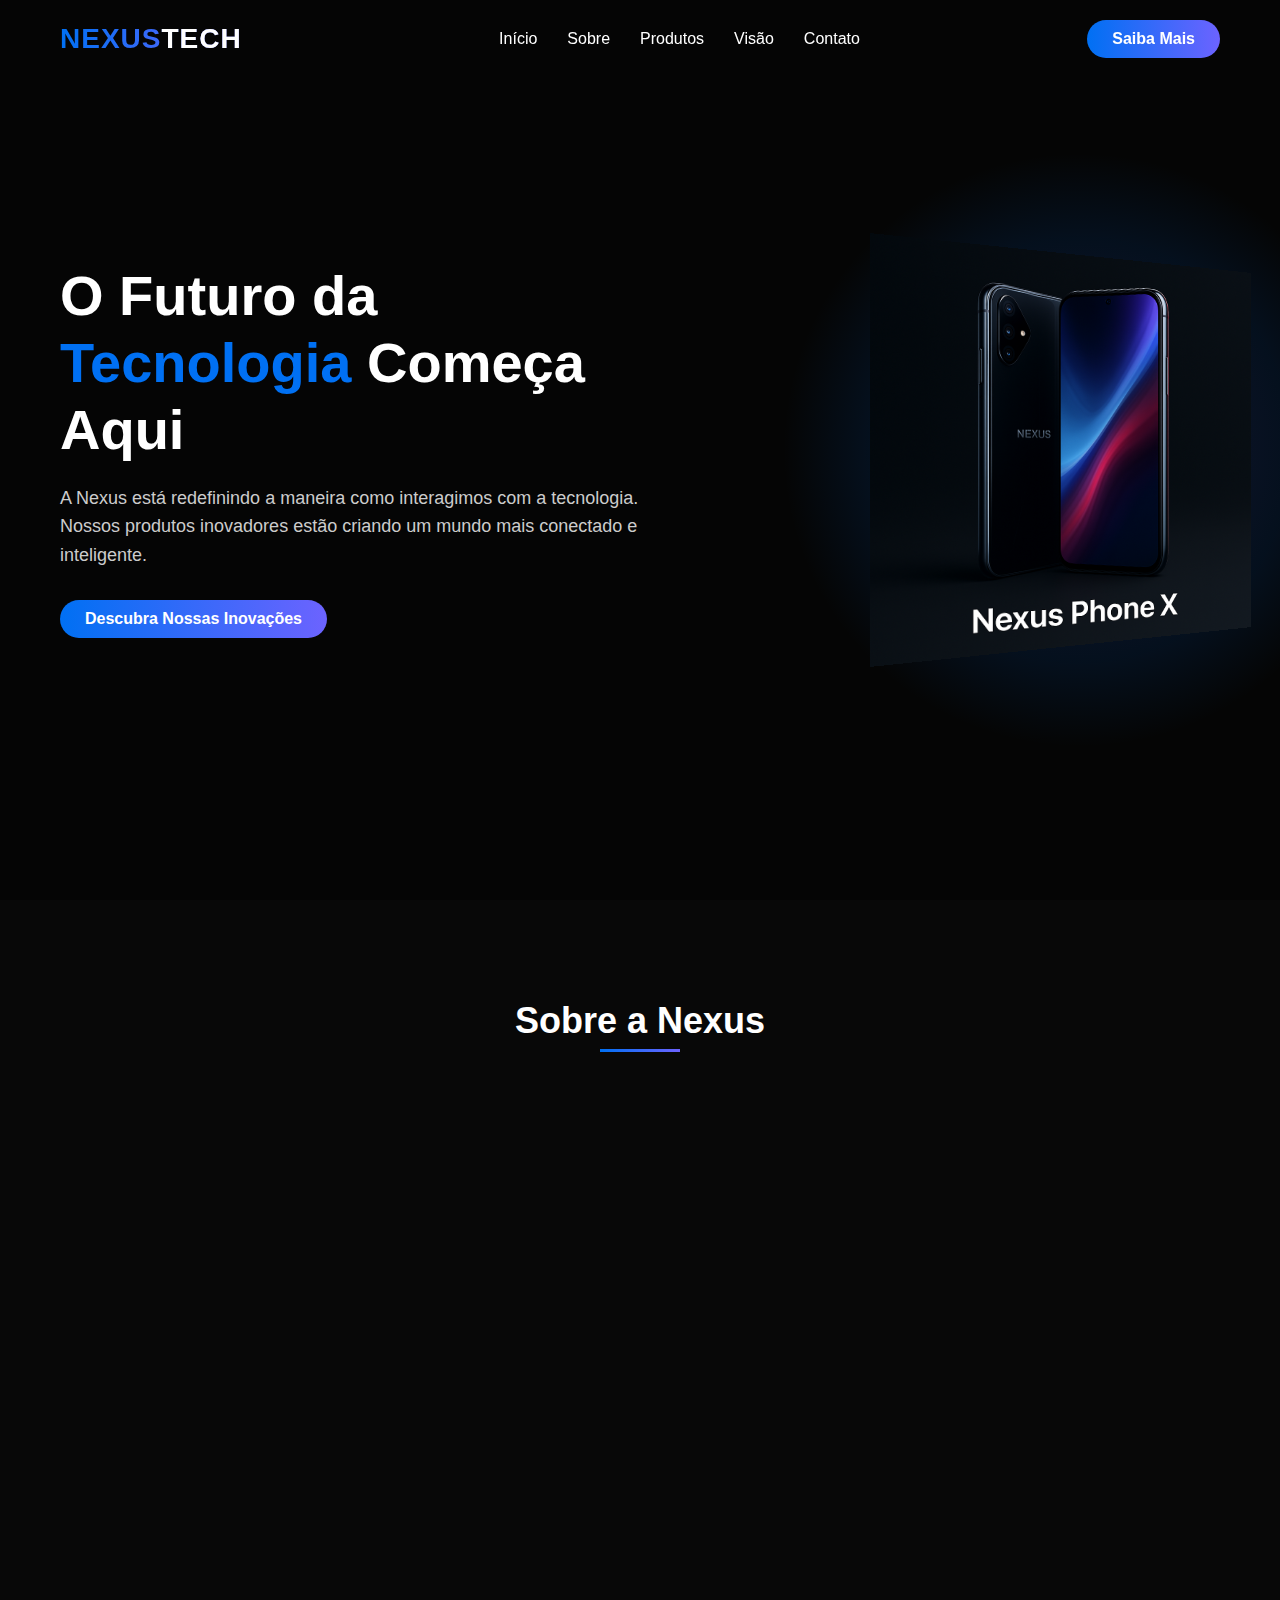
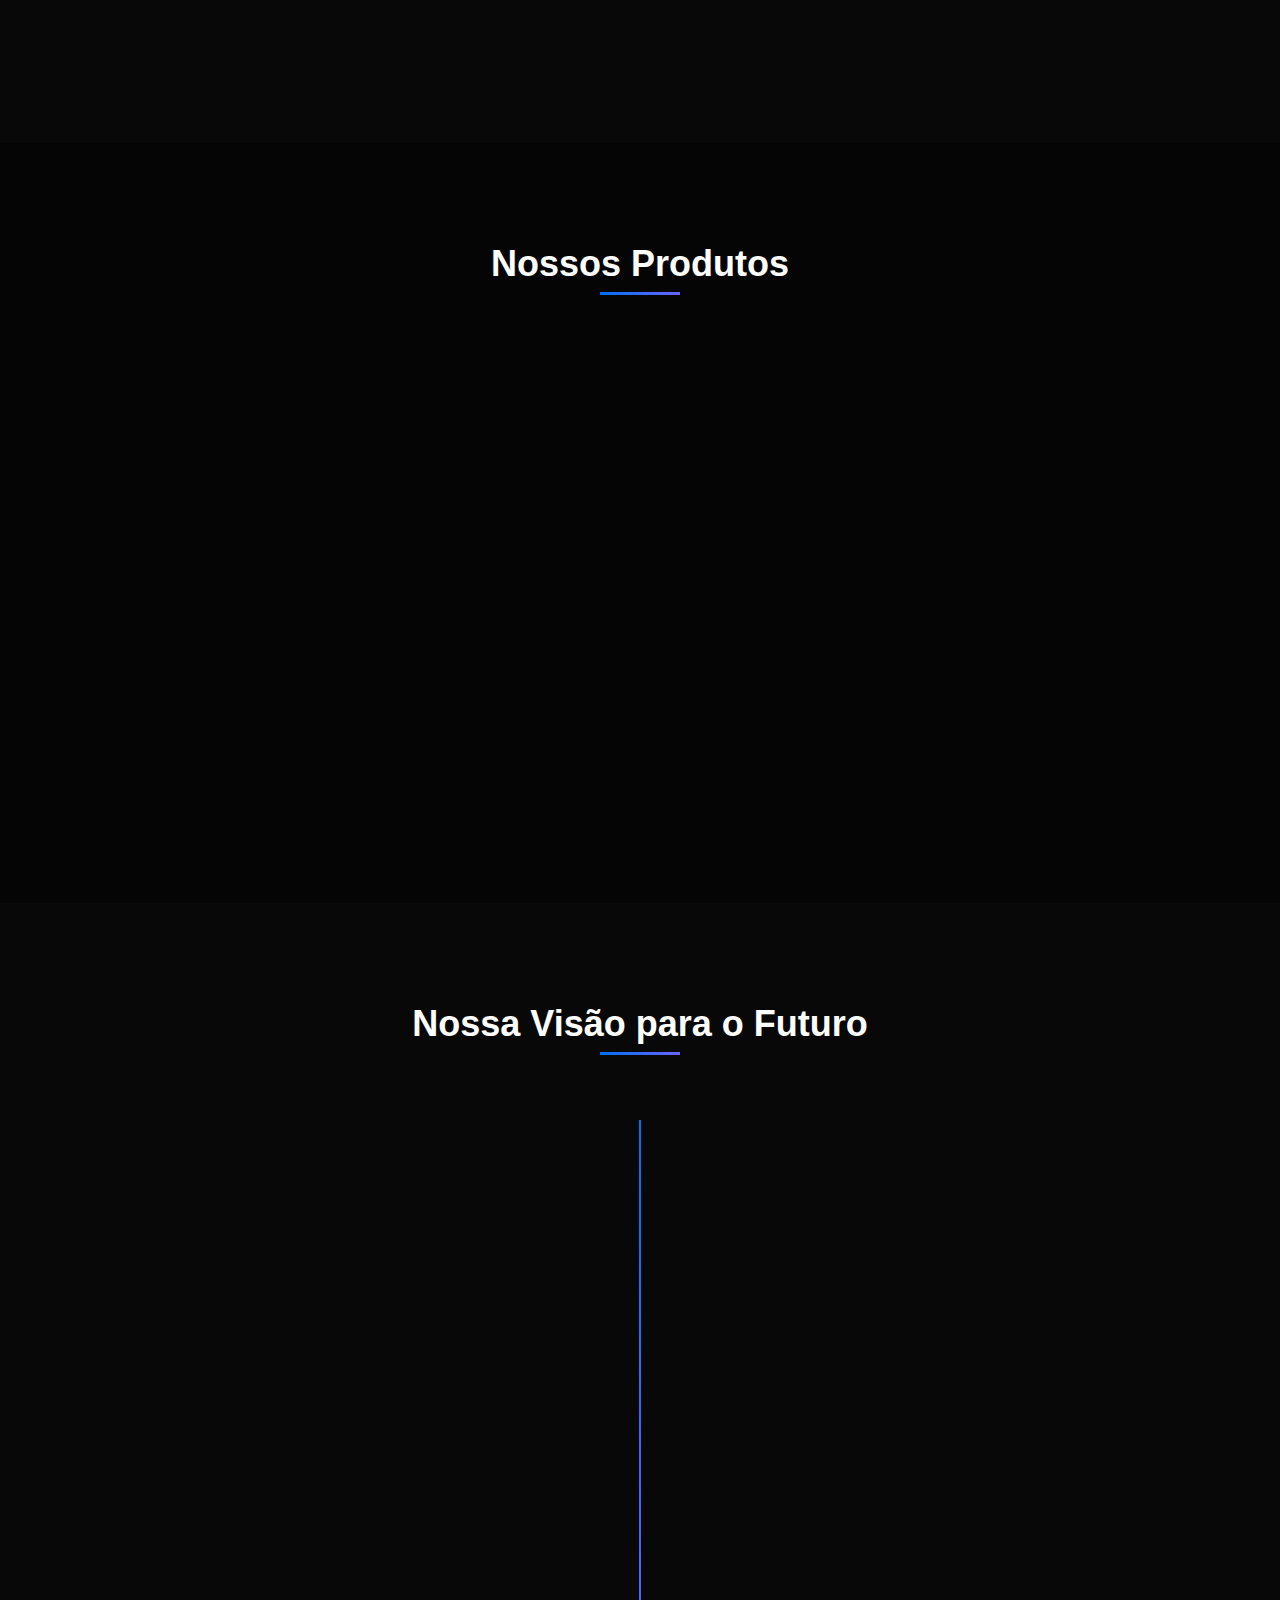
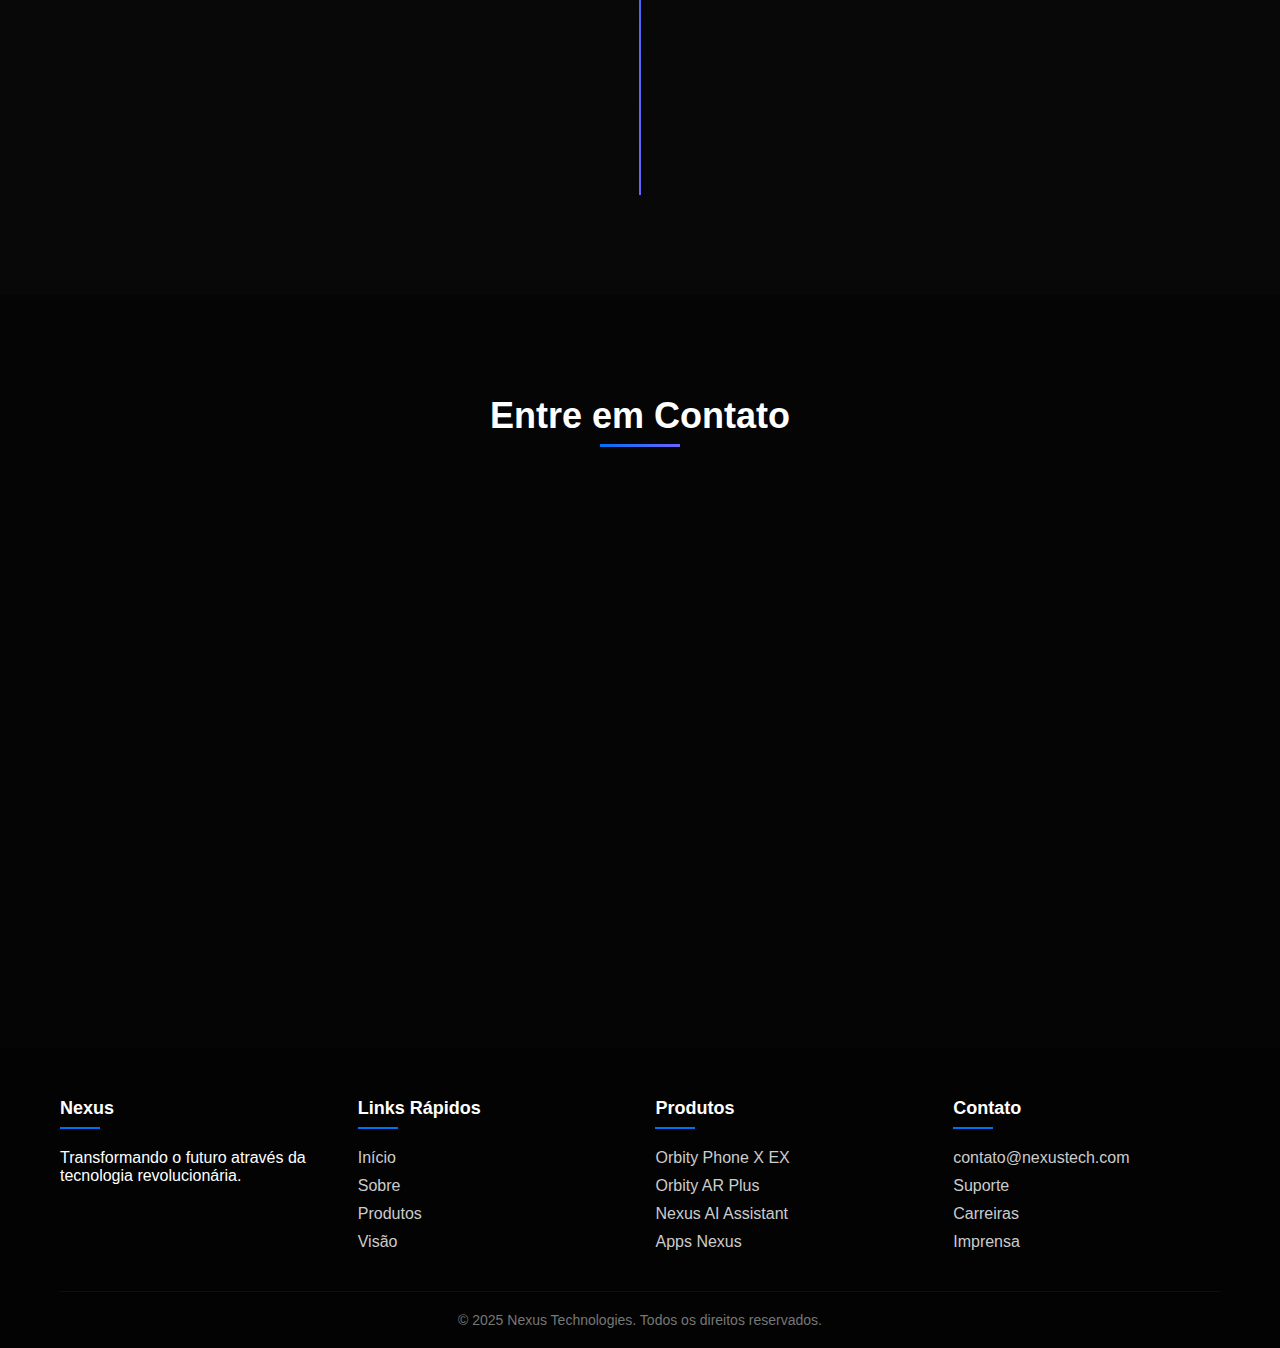
==== index.html @ 7a719a4b "organiza arquivos na pasta nexus-site e renomeia main.html para index.html" ====
<!DOCTYPE html>
<html lang="pt-br">
<head>
    <meta charset="UTF-8">
    <meta name="viewport" content="width=device-width, initial-scale=1.0">
    <title>Nexus Technologies</title>
    <style>
        :root {
            --primary: #0070f3;
            --secondary: #6c63ff;
            --dark: #050505;
            --light: #ffffff;
            --gray: #f7f7f7;
        }
        
        * {
            margin: 0;
            padding: 0;
            box-sizing: border-box;
            font-family: 'Segoe UI', Tahoma, Geneva, Verdana, sans-serif;
        }
        
        body {
            background-color: var(--dark);
            color: var(--light);
            overflow-x: hidden;
        }
        
        .container {
            max-width: 1200px;
            margin: 0 auto;
            padding: 0 20px;
        }
        
        /* Header */
        header {
            padding: 20px 0;
            position: fixed;
            width: 100%;
            z-index: 100;
            background: rgba(5, 5, 5, 0.8);
            backdrop-filter: blur(10px);
        }
        
        nav {
            display: flex;
            justify-content: space-between;
            align-items: center;
        }
        
        .logo {
            font-size: 28px;
            font-weight: 700;
            background: linear-gradient(90deg, var(--primary), var(--secondary));
            -webkit-background-clip: text;
            -webkit-text-fill-color: transparent;
            letter-spacing: 1px;
        }
        
        .logo span {
            color: var(--light);
            -webkit-text-fill-color: var(--light);
        }
        
        .nav-links {
            display: flex;
            list-style: none;
        }
        
        .nav-links li {
            margin-left: 30px;
        }
        
        .nav-links a {
            color: var(--light);
            text-decoration: none;
            font-weight: 500;
            transition: color 0.3s;
            font-size: 16px;
        }
        
        .nav-links a:hover {
            color: var(--primary);
        }
        
        .btn {
            background: linear-gradient(90deg, var(--primary), var(--secondary));
            color: var(--light);
            padding: 10px 25px;
            border-radius: 50px;
            border: none;
            font-weight: 600;
            cursor: pointer;
            transition: transform 0.3s, box-shadow 0.3s;
            text-decoration: none;
            display: inline-block;
        }
        
        .btn:hover {
            transform: translateY(-3px);
            box-shadow: 0 10px 20px rgba(0, 112, 243, 0.3);
        }
        
        /* Hero Section */
        .hero {
            height: 100vh;
            display: flex;
            align-items: center;
            position: relative;
            overflow: hidden;
        }
        
        .hero-content {
            width: 50%;
            z-index: 1;
        }
        
        .hero h1 {
            font-size: 56px;
            margin-bottom: 20px;
            line-height: 1.2;
        }
        
        .hero p {
            font-size: 18px;
            margin-bottom: 30px;
            line-height: 1.6;
            color: #cccccc;
        }
        
        .hero-image {
            position: absolute;
            right: -100px;
            top: 50%;
            transform: translateY(-50%);
            width: 600px;
            height: 600px;
            background: radial-gradient(circle, rgba(108, 99, 255, 0.2) 0%, rgba(0, 112, 243, 0.1) 50%, rgba(5, 5, 5, 0) 70%);
            border-radius: 50%;
            display: flex;
            justify-content: center;
            align-items: center;
        }
        
        .hero-image img {
            width: 65%;
            height: auto;
            object-fit: contain;
            animation: float 6s ease-in-out infinite;
        }
        
        @keyframes float {
            0% { transform: translateY(0); }
            50% { transform: translateY(-20px); }
            100% { transform: translateY(0); }
        }
        
        .highlight {
            color: var(--primary);
        }
        
        /* About Section */
        .about {
            padding: 100px 0;
            background-color: #080808;
        }
        
        .section-title {
            text-align: center;
            margin-bottom: 60px;
        }
        
        .section-title h2 {
            font-size: 36px;
            position: relative;
            display: inline-block;
            margin-bottom: 15px;
        }
        
        .section-title h2::after {
            content: '';
            position: absolute;
            width: 80px;
            height: 3px;
            background: linear-gradient(90deg, var(--primary), var(--secondary));
            bottom: -10px;
            left: 50%;
            transform: translateX(-50%);
        }
        
        .about-content {
            display: flex;
            justify-content: space-between;
            align-items: center;
        }
        
        .about-text {
            width: 50%;
            padding-right: 40px;
        }
        
        .about-text h3 {
            font-size: 28px;
            margin-bottom: 20px;
        }
        
        .about-text p {
            margin-bottom: 15px;
            line-height: 1.6;
            color: #cccccc;
        }
        
        .about-image {
            width: 45%;
            position: relative;
        }
        
        .about-image img {
            width: 100%;
            border-radius: 20px;
            box-shadow: 0 20px 40px rgba(0, 0, 0, 0.3);
        }
        
        /* Products Section */
        .products {
            padding: 100px 0;
        }
        
        .product-grid {
            display: grid;
            grid-template-columns: repeat(3, 1fr);
            gap: 30px;
            margin-top: 40px;
        }
        
        .product-card {
            background: rgba(15, 15, 15, 0.8);
            border-radius: 20px;
            overflow: hidden;
            transition: transform 0.3s, box-shadow 0.3s;
            position: relative;
        }
        
        .product-card:hover {
            transform: translateY(-10px);
            box-shadow: 0 20px 40px rgba(108, 99, 255, 0.15);
        }
        
        .product-image {
            width: 100%;
            height: 250px;
            display: flex;
            justify-content: center;
            align-items: center;
            padding: 20px;
            background: linear-gradient(45deg, rgba(0, 112, 243, 0.05), rgba(108, 99, 255, 0.05));
            overflow: hidden;
        }
        
        .product-image img {
            max-width: 100%;
            max-height: 100%;
            object-fit: contain;
        }
        
        .product-info {
            padding: 20px;
        }
        
        .product-info h3 {
            font-size: 20px;
            margin-bottom: 10px;
        }
        
        .product-info p {
            color: #cccccc;
            font-size: 14px;
            line-height: 1.6;
            margin-bottom: 15px;
        }
        
        /* Vision Section */
        .vision {
            padding: 100px 0;
            background-color: #080808;
            position: relative;
            overflow: hidden;
        }
        
        .vision-bg {
            position: absolute;
            top: 0;
            left: 0;
            width: 100%;
            height: 100%;
            opacity: 0.03;
            background-image: url('/api/placeholder/1000/1000');
            background-size: cover;
            background-position: center;
        }
        
        .timeline {
            position: relative;
            max-width: 800px;
            margin: 0 auto;
        }
        
        .timeline::after {
            content: '';
            position: absolute;
            width: 2px;
            background: linear-gradient(to bottom, var(--primary), var(--secondary));
            top: 0;
            bottom: 0;
            left: 50%;
            margin-left: -1px;
        }
        
        .timeline-item {
            padding: 10px 40px;
            position: relative;
            width: 50%;
            box-sizing: border-box;
        }
        
        .timeline-item:nth-child(odd) {
            left: 0;
        }
        
        .timeline-item:nth-child(even) {
            left: 50%;
        }
        
        .timeline-item::after {
            content: '';
            position: absolute;
            width: 20px;
            height: 20px;
            background: var(--dark);
            border: 3px solid var(--primary);
            border-radius: 50%;
            top: 15px;
            z-index: 1;
        }
        
        .timeline-item:nth-child(odd)::after {
            right: -13px;
        }
        
        .timeline-item:nth-child(even)::after {
            left: -13px;
        }
        
        .timeline-content {
            padding: 20px;
            background: rgba(15, 15, 15, 0.8);
            border-radius: 10px;
            box-shadow: 0 10px 20px rgba(0, 0, 0, 0.2);
        }
        
        .timeline-content h3 {
            margin-bottom: 10px;
            color: var(--primary);
        }
        
        .timeline-content p {
            color: #cccccc;
            line-height: 1.6;
        }
        
        /* Contact Section */
        .contact {
            padding: 100px 0;
        }
        
        .contact-content {
            display: flex;
            justify-content: space-between;
            margin-top: 40px;
        }
        
        .contact-info {
            width: 40%;
        }
        
        .contact-info h3 {
            font-size: 24px;
            margin-bottom: 20px;
        }
        
        .contact-info p {
            margin-bottom: 30px;
            line-height: 1.6;
            color: #cccccc;
        }
        
        .contact-info .info-item {
            display: flex;
            align-items: center;
            margin-bottom: 15px;
        }
        
        .info-item i {
            width: 40px;
            height: 40px;
            background: rgba(0, 112, 243, 0.1);
            border-radius: 50%;
            display: flex;
            justify-content: center;
            align-items: center;
            margin-right: 15px;
            color: var(--primary);
        }
        
        .contact-form {
            width: 55%;
            background: rgba(15, 15, 15, 0.8);
            padding: 30px;
            border-radius: 20px;
            box-shadow: 0 10px 30px rgba(0, 0, 0, 0.2);
        }
        
        .form-group {
            margin-bottom: 20px;
        }
        
        .form-group label {
            display: block;
            margin-bottom: 5px;
            font-weight: 500;
        }
        
        .form-group input,
        .form-group textarea {
            width: 100%;
            padding: 12px;
            background: rgba(255, 255, 255, 0.05);
            border: 1px solid rgba(255, 255, 255, 0.1);
            border-radius: 8px;
            color: var(--light);
            font-size: 16px;
        }
        
        .form-group textarea {
            height: 120px;
            resize: none;
        }
        
        /* Footer */
        footer {
            padding: 50px 0 20px;
            background-color: #030303;
            position: relative;
        }
        
        .footer-content {
            display: flex;
            flex-wrap: wrap;
            justify-content: space-between;
            margin-bottom: 30px;
        }
        
        .footer-column {
            width: 23%;
        }
        
        .footer-column h3 {
            font-size: 18px;
            margin-bottom: 20px;
            position: relative;
            padding-bottom: 10px;
        }
        
        .footer-column h3::after {
            content: '';
            position: absolute;
            left: 0;
            bottom: 0;
            width: 40px;
            height: 2px;
            background: var(--primary);
        }
        
        .footer-column ul {
            list-style: none;
        }
        
        .footer-column ul li {
            margin-bottom: 10px;
        }
        
        .footer-column ul li a {
            color: #cccccc;
            text-decoration: none;
            transition: color 0.3s;
        }
        
        .footer-column ul li a:hover {
            color: var(--primary);
        }
        
        .footer-bottom {
            text-align: center;
            padding-top: 20px;
            border-top: 1px solid rgba(255, 255, 255, 0.05);
        }
        
        .footer-bottom p {
            color: #777777;
            font-size: 14px;
        }
        
        /* Animations */
        @keyframes fadeIn {
            from { opacity: 0; transform: translateY(20px); }
            to { opacity: 1; transform: translateY(0); }
        }
        
        .fade-in {
            animation: fadeIn 1s forwards;
        }
        
        /* Responsive */
        @media screen and (max-width: 991px) {
            .hero-content {
                width: 60%;
            }
            
            .hero h1 {
                font-size: 46px;
            }
            
            .product-grid {
                grid-template-columns: repeat(2, 1fr);
            }
            
            .footer-column {
                width: 48%;
                margin-bottom: 30px;
            }
        }
        
        @media screen and (max-width: 768px) {
            .hero-content {
                width: 100%;
                text-align: center;
            }
            
            .hero-image {
                display: none;
            }
            
            .about-content {
                flex-direction: column;
            }
            
            .about-text, .about-image {
                width: 100%;
                padding-right: 0;
                margin-bottom: 30px;
            }
            
            .contact-content {
                flex-direction: column;
            }
            
            .contact-info, .contact-form {
                width: 100%;
                margin-bottom: 30px;
            }
            
            .timeline::after {
                left: 31px;
            }
            
            .timeline-item {
                width: 100%;
                padding-left: 70px;
                padding-right: 25px;
            }
            
            .timeline-item:nth-child(even) {
                left: 0;
            }
            
            .timeline-item::after {
                left: 18px;
            }
        }
        
        @media screen and (max-width: 576px) {
            .product-grid {
                grid-template-columns: 1fr;
            }
            
            .footer-column {
                width: 100%;
            }
            
            .nav-links {
                display: none;
            }
        }
        
        /* Special Effects */
        .glow {
            box-shadow: 0 0 15px var(--primary);
        }
        
        .floating {
            animation: float 4s ease-in-out infinite;
        }
        
        /* Product image style adjustments */
        #phonex-img {
            transform: perspective(500px) rotateY(15deg);
            transition: transform 0.5s ease;
        }
        
        #phonex-img:hover {
            transform: perspective(500px) rotateY(0deg);
        }
        
        #arglass-img {
            transition: transform 0.5s ease;
        }
        
        #arglass-img:hover {
            transform: scale(1.05);
        }
    </style>
</head>
<body>
    <!-- Header -->
    <header>
        <div class="container">
            <nav>
                <div class="logo">NEXUS<span>TECH</span></div>
                <ul class="nav-links">
                    <li><a href="main.html">Início</a></li>
                    <li><a href="#about">Sobre</a></li>
                    <li><a href="#products">Produtos</a></li>
                    <li><a href="#vision">Visão</a></li>
                    <li><a href="#contact">Contato</a></li>
                </ul>
                <a href="#contact" class="btn">Saiba Mais</a>
            </nav>
        </div>
    </header>

    <!-- Hero Section -->
    <section id="home" class="hero">
        <div class="container">
            <div class="hero-content fade-in">
                <h1>O Futuro da <span class="highlight">Tecnologia</span> Começa Aqui</h1>
                <p>A Nexus está redefinindo a maneira como interagimos com a tecnologia. Nossos produtos inovadores estão criando um mundo mais conectado e inteligente.</p>
                <a href="produtos.html" class="btn">Descubra Nossas Inovações</a>
            </div>
            <div class="hero-image">
                <img id="phonex-img" src="images/celular-nexus.png" alt="Smartphone Nexus Futurista">
            </div>
        </div>
    </section>

    <!-- About Section -->
    <section id="about" class="about">
        <div class="container">
            <div class="section-title">
                <h2>Sobre a Nexus</h2>
            </div>
            <div class="about-content">
                <div class="about-text fade-in">
                    <h3>Transformando o Mundo com Tecnologia Revolucionária</h3>
                    <p>Fundada com a visão de criar tecnologias que transcendem o convencional, a Nexus está na vanguarda da inovação tecnológica. Nossa missão é desenvolver produtos que não apenas atendam às necessidades atuais, mas também antecipem as demandas do futuro.</p>
                    <p>Com uma equipe de mentes brilhantes e apaixonadas por inovação, estamos comprometidos em criar soluções que melhorem a vida das pessoas e transformem a maneira como interagimos com o mundo digital.</p>
                    <p>Até 2032, a Nexus será reconhecida globalmente como uma Big Tech líder, estabelecendo novos padrões para a indústria e moldando o futuro da tecnologia.</p>
                </div>
                <div class="about-image fade-in">
                    <img src="images/modelo-sede-nexus.png" alt="Equipe Nexus trabalhando">
                </div>
            </div>
        </div>
    </section>

    <!-- Products Section -->
    <section id="products" class="products">
        <div class="container">
            <div class="section-title">
                <h2>Nossos Produtos</h2>
            </div>
            <div class="product-grid">
                <div class="product-card fade-in">
                    <div class="product-image">
                        <img id="phonex-img" src="images/celular-nexus.png" alt="Orbity Phone X EX">
                    </div>
                    <div class="product-info">
                        <h3>Orbity Phone X EX</h3>
                        <p>Um smartphone revolucionário com tecnologia de ponta, inteligência artificial avançada e design futurista que redefine a experiência mobile.</p>
                        <a href="produto-nexus-phone-x.html" class="btn">Saiba Mais</a>
                    </div>
                </div>
                <div class="product-card fade-in">
                    <div class="product-image">
                        <img id="arglass-img" src="images/oculos-ar-nexus.png" alt="Orbity AR Plus">
                    </div>
                    <div class="product-info">
                        <h3>Orbity AR Plus</h3>
                        <p>Óculos de realidade aumentada que transformam a maneira como você enxerga e interage com o mundo, mesclando perfeitamente o digital e o físico.</p>
                        <a href="produto-orbity-ar-plus.html" class="btn">Saiba Mais</a>
                    </div>
                </div>
                <div class="product-card fade-in">
                    <div class="product-image">
                        <img src="images/nexus-modelo-ia.png" alt="Nexus AI Assistant">
                    </div>
                    <div class="product-info">
                        <h3>Nexus AI Assistant</h3>
                        <p>Um assistente de inteligência artificial que aprende e se adapta às suas necessidades, tornando sua vida digital mais eficiente e personalizada.</p>
                        <a href="#" class="btn">Saiba Mais</a>
                    </div>
                </div>
            </div>
        </div>
    </section>

    <!-- Vision Section -->
    <section id="vision" class="vision">
        <div class="vision-bg"></div>
        <div class="container">
            <div class="section-title">
                <h2>Nossa Visão para o Futuro</h2>
            </div>
            <div class="timeline">
                <div class="timeline-item fade-in">
                    <div class="timeline-content">
                        <h3>2025</h3>
                        <p>Lançamento dos primeiros produtos Nexus e estabelecimento da nossa presença no mercado.</p>
                    </div>
                </div>
                <div class="timeline-item fade-in">
                    <div class="timeline-content">
                        <h3>2027</h3>
                        <p>Expansão global e introdução de tecnologias revolucionárias em realidade aumentada.</p>
                    </div>
                </div>
                <div class="timeline-item fade-in">
                    <div class="timeline-content">
                        <h3>2030</h3>
                        <p>Desenvolvimento de ecossistemas interconectados que transformam a vida cotidiana.</p>
                    </div>
                </div>
                <div class="timeline-item fade-in">
                    <div class="timeline-content">
                        <h3>2032</h3>
                        <p>Consolidação como uma das principais Big Techs globais, liderando a próxima revolução tecnológica.</p>
                    </div>
                </div>
            </div>
        </div>
    </section>

    <!-- Contact Section -->
    <section id="contact" class="contact">
        <div class="container">
            <div class="section-title">
                <h2>Entre em Contato</h2>
            </div>
            <div class="contact-content">
                <div class="contact-info fade-in">
                    <h3>Vamos Conversar</h3>
                    <p>Estamos ansiosos para ouvir suas ideias, responder suas perguntas e explorar como podemos trabalhar juntos para moldar o futuro da tecnologia.</p>
                    <div class="info-item">
                        <i>📱</i>
                        <span>+55 (XX) XXXXX-XXXX</span>
                    </div>
                    <div class="info-item">
                        <i>✉️</i>
                        <span>contato@nexustech.com</span>
                    </div>
                    <div class="info-item">
                        <i>📍</i>
                        <span>São Paulo, Brasil</span>
                    </div>
                </div>
                <div class="contact-form fade-in">
                    <form>
                        <div class="form-group">
                            <label for="name">Nome</label>
                            <input type="text" id="name" placeholder="Seu nome">
                        </div>
                        <div class="form-group">
                            <label for="email">Email</label>
                            <input type="email" id="email" placeholder="Seu email">
                        </div>
                        <div class="form-group">
                            <label for="message">Mensagem</label>
                            <textarea id="message" placeholder="Sua mensagem"></textarea>
                        </div>
                        <button type="submit" class="btn">Enviar Mensagem</button>
                    </form>
                </div>
            </div>
        </div>
    </section>

    <!-- Footer -->
    <footer>
        <div class="container">
            <div class="footer-content">
                <div class="footer-column">
                    <h3>Nexus</h3>
                    <p>Transformando o futuro através da tecnologia revolucionária.</p>
                </div>
                <div class="footer-column">
                    <h3>Links Rápidos</h3>
                    <ul>
                        <li><a href="main.html">Início</a></li>
                        <li><a href="#about">Sobre</a></li>
                        <li><a href="#products">Produtos</a></li>
                        <li><a href="#vision">Visão</a></li>
                    </ul>
                </div>
                <div class="footer-column">
                    <h3>Produtos</h3>
                    <ul>
                        <li><a href="produto-nexus-phone-x.html">Orbity Phone X EX</a></li>
                        <li><a href="produto-orbity-ar-plus.html">Orbity AR Plus</a></li>
                        <li><a href="#">Nexus AI Assistant</a></li>
                        <li><a href="#">Apps Nexus</a></li>
                    </ul>
                </div>
                <div class="footer-column">
                    <h3>Contato</h3>
                    <ul>
                        <li><a href="#">contato@nexustech.com</a></li>
                        <li><a href="#">Suporte</a></li>
                        <li><a href="#">Carreiras</a></li>
                        <li><a href="#">Imprensa</a></li>
                    </ul>
                </div>
            </div>
            <div class="footer-bottom">
                <p>&copy; 2025 Nexus Technologies. Todos os direitos reservados.</p>
            </div>
        </div>
    </footer>

    <script>
        // Função para substituir os placeholders por suas imagens reais
        document.addEventListener('DOMContentLoaded', function() {
            // Array para armazenar as URLs das imagens
            const imageUrls = [
                '/api/placeholder/500/500', // Hero phone
                '/api/placeholder/200/200', // Phone X na seção de produtos
                '/api/placeholder/200/200', // AR Glass na seção de produtos
                '/api/placeholder/200/200'  // AI Assistant na seção de produtos
            ];
            
            // Função para atualizar imagens se disponíveis
            function updateImages() {
                // Aqui você adicionaria o código para atualizar as imagens com as URLs reais quando hospedar o site
                // Este é apenas um placeholder para a lógica de substituição de imagens
                console.log("Imagens carregadas!");
            }
            
            // Inicializar animações de scroll
            const fades = document.querySelectorAll('.fade-in');
            
            function checkFade() {
                fades.forEach(fade => {
                    const fadeTop = fade.getBoundingClientRect().top;
                    const fadePoint = window.innerHeight / 1.2;
                    
                    if(fadeTop < fadePoint) {
                        fade.style.opacity = 1;
                        fade.style.transform = 'translateY(0)';
                    }
                });
            }
            
            // Set initial state
            fades.forEach(fade => {
                fade.style.opacity = 0;
                fade.style.transform = 'translateY(20px)';
                fade.style.transition = 'opacity 0.6s ease, transform 0.6s ease';
            });
            
            // Check on load
            checkFade();
            updateImages();
            
            // Check on scroll
            window.addEventListener('scroll', checkFade);
        });
    </script>
</body>
</html>
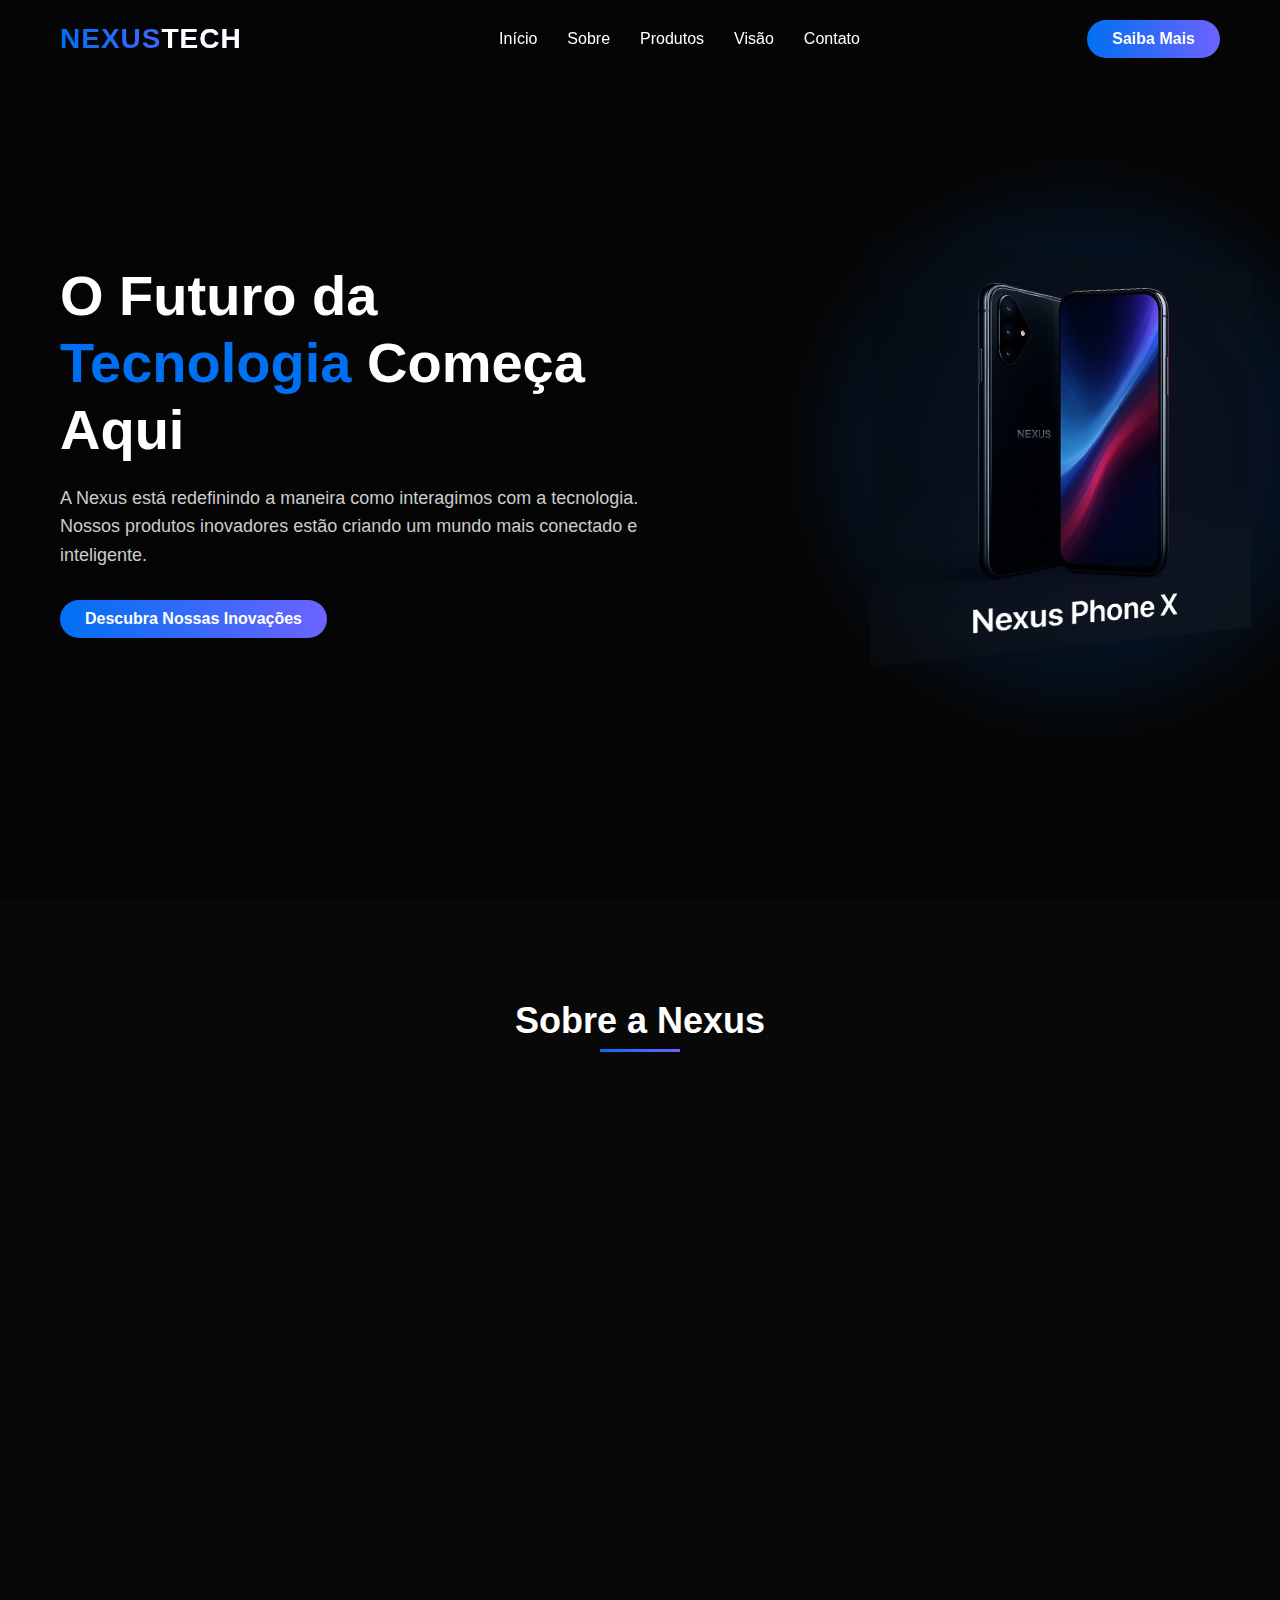
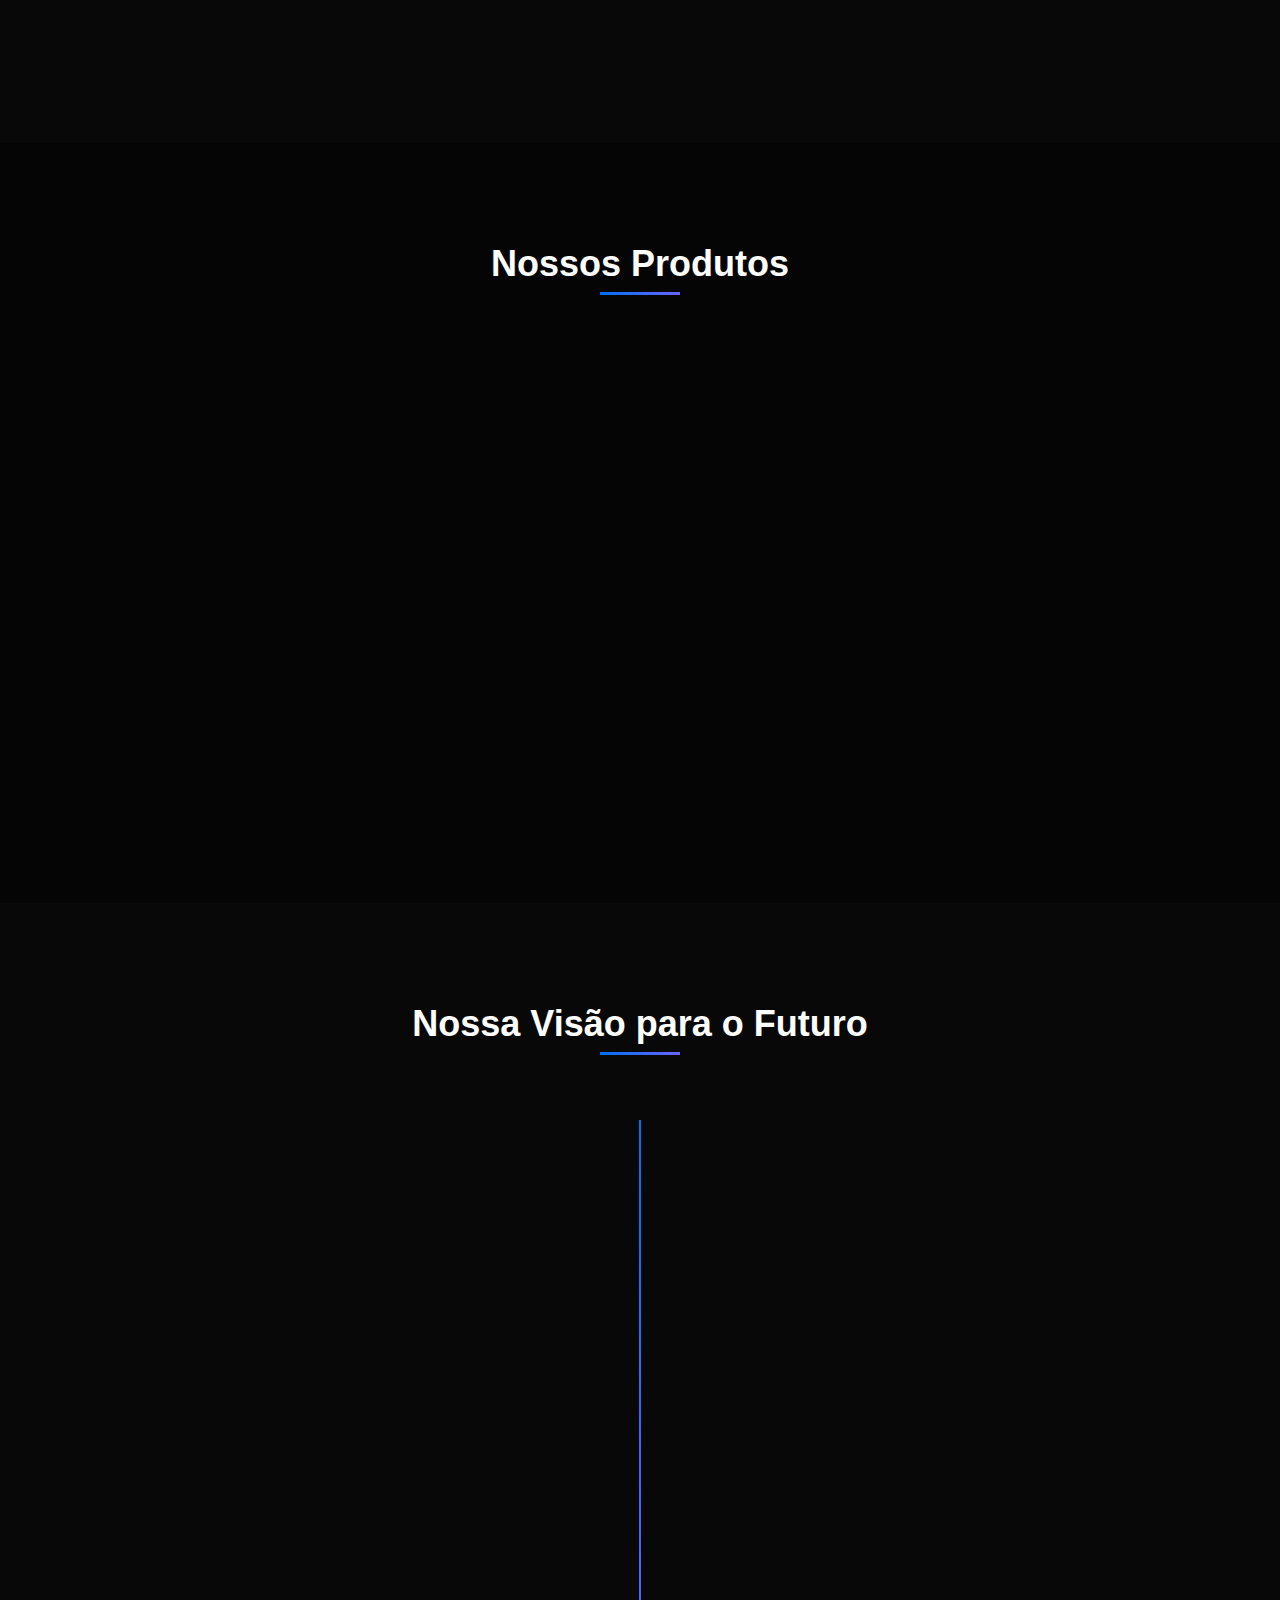
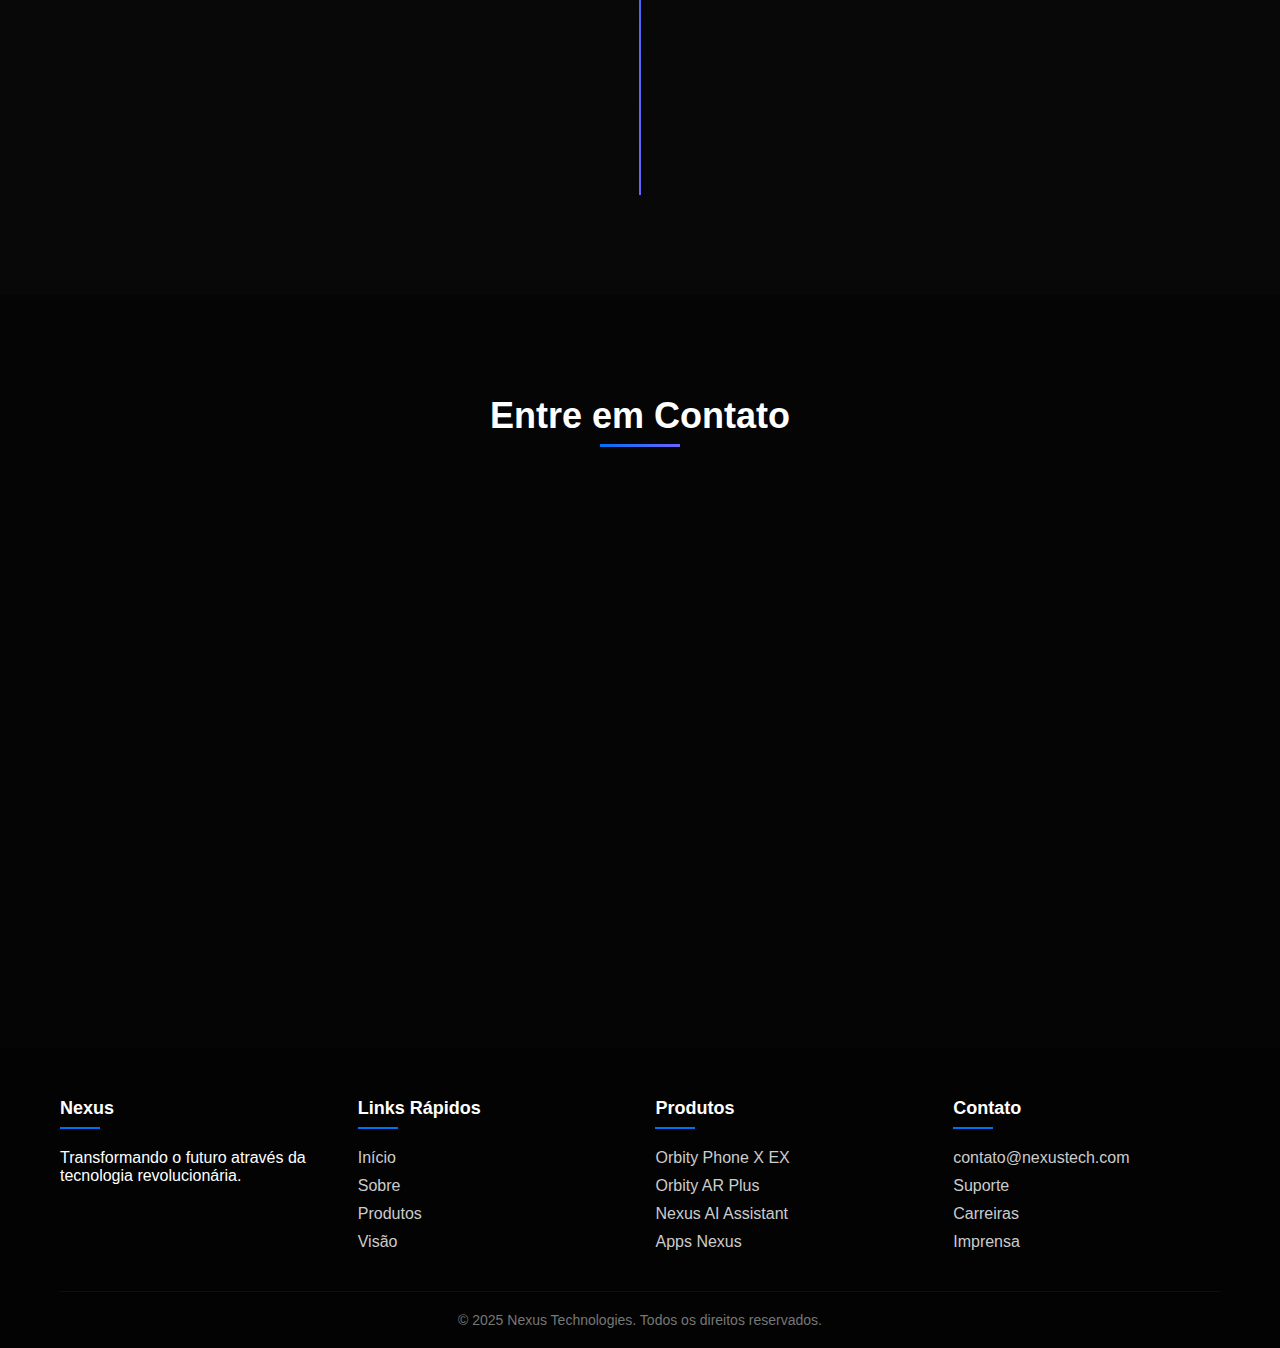
==== commit 73b96dbb: "re-organização da estrutura do site e validação do formulário de contato" ====
--- a/index.html
+++ b/index.html
@@ -3,632 +3,11 @@
 <head>
     <meta charset="UTF-8">
     <meta name="viewport" content="width=device-width, initial-scale=1.0">
+    <meta name="google-site-verification" content="tB9u8wUDnMPh12yhU0pSgnYFCn5nX9K3e6LGqcWkoMA" />
+    <meta name="description" content="Conheça a Nexus, a nova geração de tecnologia. Explore nossos celulares, óculos AR e muito mais.">
+    <meta name="keywords" content="Nexus, nexus, inteligência artificial, Big Tech, tecnologia de ultima geraçao,tecnologia, celular, AR, óculos inteligentes, inovação, Orbity Phone X EX, Orbity AR Plus">
+    <link rel="stylesheet" href="style.css">
     <title>Nexus Technologies</title>
-    <style>
-        :root {
-            --primary: #0070f3;
-            --secondary: #6c63ff;
-            --dark: #050505;
-            --light: #ffffff;
-            --gray: #f7f7f7;
-        }
-        
-        * {
-            margin: 0;
-            padding: 0;
-            box-sizing: border-box;
-            font-family: 'Segoe UI', Tahoma, Geneva, Verdana, sans-serif;
-        }
-        
-        body {
-            background-color: var(--dark);
-            color: var(--light);
-            overflow-x: hidden;
-        }
-        
-        .container {
-            max-width: 1200px;
-            margin: 0 auto;
-            padding: 0 20px;
-        }
-        
-        /* Header */
-        header {
-            padding: 20px 0;
-            position: fixed;
-            width: 100%;
-            z-index: 100;
-            background: rgba(5, 5, 5, 0.8);
-            backdrop-filter: blur(10px);
-        }
-        
-        nav {
-            display: flex;
-            justify-content: space-between;
-            align-items: center;
-        }
-        
-        .logo {
-            font-size: 28px;
-            font-weight: 700;
-            background: linear-gradient(90deg, var(--primary), var(--secondary));
-            -webkit-background-clip: text;
-            -webkit-text-fill-color: transparent;
-            letter-spacing: 1px;
-        }
-        
-        .logo span {
-            color: var(--light);
-            -webkit-text-fill-color: var(--light);
-        }
-        
-        .nav-links {
-            display: flex;
-            list-style: none;
-        }
-        
-        .nav-links li {
-            margin-left: 30px;
-        }
-        
-        .nav-links a {
-            color: var(--light);
-            text-decoration: none;
-            font-weight: 500;
-            transition: color 0.3s;
-            font-size: 16px;
-        }
-        
-        .nav-links a:hover {
-            color: var(--primary);
-        }
-        
-        .btn {
-            background: linear-gradient(90deg, var(--primary), var(--secondary));
-            color: var(--light);
-            padding: 10px 25px;
-            border-radius: 50px;
-            border: none;
-            font-weight: 600;
-            cursor: pointer;
-            transition: transform 0.3s, box-shadow 0.3s;
-            text-decoration: none;
-            display: inline-block;
-        }
-        
-        .btn:hover {
-            transform: translateY(-3px);
-            box-shadow: 0 10px 20px rgba(0, 112, 243, 0.3);
-        }
-        
-        /* Hero Section */
-        .hero {
-            height: 100vh;
-            display: flex;
-            align-items: center;
-            position: relative;
-            overflow: hidden;
-        }
-        
-        .hero-content {
-            width: 50%;
-            z-index: 1;
-        }
-        
-        .hero h1 {
-            font-size: 56px;
-            margin-bottom: 20px;
-            line-height: 1.2;
-        }
-        
-        .hero p {
-            font-size: 18px;
-            margin-bottom: 30px;
-            line-height: 1.6;
-            color: #cccccc;
-        }
-        
-        .hero-image {
-            position: absolute;
-            right: -100px;
-            top: 50%;
-            transform: translateY(-50%);
-            width: 600px;
-            height: 600px;
-            background: radial-gradient(circle, rgba(108, 99, 255, 0.2) 0%, rgba(0, 112, 243, 0.1) 50%, rgba(5, 5, 5, 0) 70%);
-            border-radius: 50%;
-            display: flex;
-            justify-content: center;
-            align-items: center;
-        }
-        
-        .hero-image img {
-            width: 65%;
-            height: auto;
-            object-fit: contain;
-            animation: float 6s ease-in-out infinite;
-        }
-        
-        @keyframes float {
-            0% { transform: translateY(0); }
-            50% { transform: translateY(-20px); }
-            100% { transform: translateY(0); }
-        }
-        
-        .highlight {
-            color: var(--primary);
-        }
-        
-        /* About Section */
-        .about {
-            padding: 100px 0;
-            background-color: #080808;
-        }
-        
-        .section-title {
-            text-align: center;
-            margin-bottom: 60px;
-        }
-        
-        .section-title h2 {
-            font-size: 36px;
-            position: relative;
-            display: inline-block;
-            margin-bottom: 15px;
-        }
-        
-        .section-title h2::after {
-            content: '';
-            position: absolute;
-            width: 80px;
-            height: 3px;
-            background: linear-gradient(90deg, var(--primary), var(--secondary));
-            bottom: -10px;
-            left: 50%;
-            transform: translateX(-50%);
-        }
-        
-        .about-content {
-            display: flex;
-            justify-content: space-between;
-            align-items: center;
-        }
-        
-        .about-text {
-            width: 50%;
-            padding-right: 40px;
-        }
-        
-        .about-text h3 {
-            font-size: 28px;
-            margin-bottom: 20px;
-        }
-        
-        .about-text p {
-            margin-bottom: 15px;
-            line-height: 1.6;
-            color: #cccccc;
-        }
-        
-        .about-image {
-            width: 45%;
-            position: relative;
-        }
-        
-        .about-image img {
-            width: 100%;
-            border-radius: 20px;
-            box-shadow: 0 20px 40px rgba(0, 0, 0, 0.3);
-        }
-        
-        /* Products Section */
-        .products {
-            padding: 100px 0;
-        }
-        
-        .product-grid {
-            display: grid;
-            grid-template-columns: repeat(3, 1fr);
-            gap: 30px;
-            margin-top: 40px;
-        }
-        
-        .product-card {
-            background: rgba(15, 15, 15, 0.8);
-            border-radius: 20px;
-            overflow: hidden;
-            transition: transform 0.3s, box-shadow 0.3s;
-            position: relative;
-        }
-        
-        .product-card:hover {
-            transform: translateY(-10px);
-            box-shadow: 0 20px 40px rgba(108, 99, 255, 0.15);
-        }
-        
-        .product-image {
-            width: 100%;
-            height: 250px;
-            display: flex;
-            justify-content: center;
-            align-items: center;
-            padding: 20px;
-            background: linear-gradient(45deg, rgba(0, 112, 243, 0.05), rgba(108, 99, 255, 0.05));
-            overflow: hidden;
-        }
-        
-        .product-image img {
-            max-width: 100%;
-            max-height: 100%;
-            object-fit: contain;
-        }
-        
-        .product-info {
-            padding: 20px;
-        }
-        
-        .product-info h3 {
-            font-size: 20px;
-            margin-bottom: 10px;
-        }
-        
-        .product-info p {
-            color: #cccccc;
-            font-size: 14px;
-            line-height: 1.6;
-            margin-bottom: 15px;
-        }
-        
-        /* Vision Section */
-        .vision {
-            padding: 100px 0;
-            background-color: #080808;
-            position: relative;
-            overflow: hidden;
-        }
-        
-        .vision-bg {
-            position: absolute;
-            top: 0;
-            left: 0;
-            width: 100%;
-            height: 100%;
-            opacity: 0.03;
-            background-image: url('/api/placeholder/1000/1000');
-            background-size: cover;
-            background-position: center;
-        }
-        
-        .timeline {
-            position: relative;
-            max-width: 800px;
-            margin: 0 auto;
-        }
-        
-        .timeline::after {
-            content: '';
-            position: absolute;
-            width: 2px;
-            background: linear-gradient(to bottom, var(--primary), var(--secondary));
-            top: 0;
-            bottom: 0;
-            left: 50%;
-            margin-left: -1px;
-        }
-        
-        .timeline-item {
-            padding: 10px 40px;
-            position: relative;
-            width: 50%;
-            box-sizing: border-box;
-        }
-        
-        .timeline-item:nth-child(odd) {
-            left: 0;
-        }
-        
-        .timeline-item:nth-child(even) {
-            left: 50%;
-        }
-        
-        .timeline-item::after {
-            content: '';
-            position: absolute;
-            width: 20px;
-            height: 20px;
-            background: var(--dark);
-            border: 3px solid var(--primary);
-            border-radius: 50%;
-            top: 15px;
-            z-index: 1;
-        }
-        
-        .timeline-item:nth-child(odd)::after {
-            right: -13px;
-        }
-        
-        .timeline-item:nth-child(even)::after {
-            left: -13px;
-        }
-        
-        .timeline-content {
-            padding: 20px;
-            background: rgba(15, 15, 15, 0.8);
-            border-radius: 10px;
-            box-shadow: 0 10px 20px rgba(0, 0, 0, 0.2);
-        }
-        
-        .timeline-content h3 {
-            margin-bottom: 10px;
-            color: var(--primary);
-        }
-        
-        .timeline-content p {
-            color: #cccccc;
-            line-height: 1.6;
-        }
-        
-        /* Contact Section */
-        .contact {
-            padding: 100px 0;
-        }
-        
-        .contact-content {
-            display: flex;
-            justify-content: space-between;
-            margin-top: 40px;
-        }
-        
-        .contact-info {
-            width: 40%;
-        }
-        
-        .contact-info h3 {
-            font-size: 24px;
-            margin-bottom: 20px;
-        }
-        
-        .contact-info p {
-            margin-bottom: 30px;
-            line-height: 1.6;
-            color: #cccccc;
-        }
-        
-        .contact-info .info-item {
-            display: flex;
-            align-items: center;
-            margin-bottom: 15px;
-        }
-        
-        .info-item i {
-            width: 40px;
-            height: 40px;
-            background: rgba(0, 112, 243, 0.1);
-            border-radius: 50%;
-            display: flex;
-            justify-content: center;
-            align-items: center;
-            margin-right: 15px;
-            color: var(--primary);
-        }
-        
-        .contact-form {
-            width: 55%;
-            background: rgba(15, 15, 15, 0.8);
-            padding: 30px;
-            border-radius: 20px;
-            box-shadow: 0 10px 30px rgba(0, 0, 0, 0.2);
-        }
-        
-        .form-group {
-            margin-bottom: 20px;
-        }
-        
-        .form-group label {
-            display: block;
-            margin-bottom: 5px;
-            font-weight: 500;
-        }
-        
-        .form-group input,
-        .form-group textarea {
-            width: 100%;
-            padding: 12px;
-            background: rgba(255, 255, 255, 0.05);
-            border: 1px solid rgba(255, 255, 255, 0.1);
-            border-radius: 8px;
-            color: var(--light);
-            font-size: 16px;
-        }
-        
-        .form-group textarea {
-            height: 120px;
-            resize: none;
-        }
-        
-        /* Footer */
-        footer {
-            padding: 50px 0 20px;
-            background-color: #030303;
-            position: relative;
-        }
-        
-        .footer-content {
-            display: flex;
-            flex-wrap: wrap;
-            justify-content: space-between;
-            margin-bottom: 30px;
-        }
-        
-        .footer-column {
-            width: 23%;
-        }
-        
-        .footer-column h3 {
-            font-size: 18px;
-            margin-bottom: 20px;
-            position: relative;
-            padding-bottom: 10px;
-        }
-        
-        .footer-column h3::after {
-            content: '';
-            position: absolute;
-            left: 0;
-            bottom: 0;
-            width: 40px;
-            height: 2px;
-            background: var(--primary);
-        }
-        
-        .footer-column ul {
-            list-style: none;
-        }
-        
-        .footer-column ul li {
-            margin-bottom: 10px;
-        }
-        
-        .footer-column ul li a {
-            color: #cccccc;
-            text-decoration: none;
-            transition: color 0.3s;
-        }
-        
-        .footer-column ul li a:hover {
-            color: var(--primary);
-        }
-        
-        .footer-bottom {
-            text-align: center;
-            padding-top: 20px;
-            border-top: 1px solid rgba(255, 255, 255, 0.05);
-        }
-        
-        .footer-bottom p {
-            color: #777777;
-            font-size: 14px;
-        }
-        
-        /* Animations */
-        @keyframes fadeIn {
-            from { opacity: 0; transform: translateY(20px); }
-            to { opacity: 1; transform: translateY(0); }
-        }
-        
-        .fade-in {
-            animation: fadeIn 1s forwards;
-        }
-        
-        /* Responsive */
-        @media screen and (max-width: 991px) {
-            .hero-content {
-                width: 60%;
-            }
-            
-            .hero h1 {
-                font-size: 46px;
-            }
-            
-            .product-grid {
-                grid-template-columns: repeat(2, 1fr);
-            }
-            
-            .footer-column {
-                width: 48%;
-                margin-bottom: 30px;
-            }
-        }
-        
-        @media screen and (max-width: 768px) {
-            .hero-content {
-                width: 100%;
-                text-align: center;
-            }
-            
-            .hero-image {
-                display: none;
-            }
-            
-            .about-content {
-                flex-direction: column;
-            }
-            
-            .about-text, .about-image {
-                width: 100%;
-                padding-right: 0;
-                margin-bottom: 30px;
-            }
-            
-            .contact-content {
-                flex-direction: column;
-            }
-            
-            .contact-info, .contact-form {
-                width: 100%;
-                margin-bottom: 30px;
-            }
-            
-            .timeline::after {
-                left: 31px;
-            }
-            
-            .timeline-item {
-                width: 100%;
-                padding-left: 70px;
-                padding-right: 25px;
-            }
-            
-            .timeline-item:nth-child(even) {
-                left: 0;
-            }
-            
-            .timeline-item::after {
-                left: 18px;
-            }
-        }
-        
-        @media screen and (max-width: 576px) {
-            .product-grid {
-                grid-template-columns: 1fr;
-            }
-            
-            .footer-column {
-                width: 100%;
-            }
-            
-            .nav-links {
-                display: none;
-            }
-        }
-        
-        /* Special Effects */
-        .glow {
-            box-shadow: 0 0 15px var(--primary);
-        }
-        
-        .floating {
-            animation: float 4s ease-in-out infinite;
-        }
-        
-        /* Product image style adjustments */
-        #phonex-img {
-            transform: perspective(500px) rotateY(15deg);
-            transition: transform 0.5s ease;
-        }
-        
-        #phonex-img:hover {
-            transform: perspective(500px) rotateY(0deg);
-        }
-        
-        #arglass-img {
-            transition: transform 0.5s ease;
-        }
-        
-        #arglass-img:hover {
-            transform: scale(1.05);
-        }
-    </style>
 </head>
 <body>
     <!-- Header -->
@@ -637,7 +16,7 @@
             <nav>
                 <div class="logo">NEXUS<span>TECH</span></div>
                 <ul class="nav-links">
-                    <li><a href="main.html">Início</a></li>
+                    <li><a href="index.html">Início</a></li>
                     <li><a href="#about">Sobre</a></li>
                     <li><a href="#products">Produtos</a></li>
                     <li><a href="#vision">Visão</a></li>
@@ -657,7 +36,7 @@
                 <a href="produtos.html" class="btn">Descubra Nossas Inovações</a>
             </div>
             <div class="hero-image">
-                <img id="phonex-img" src="images/celular-nexus.png" alt="Smartphone Nexus Futurista">
+                <img id="phonex-img" src="./images/celular-nexus.png" alt="Smartphone Nexus Futurista">
             </div>
         </div>
     </section>
@@ -844,54 +223,6 @@
             </div>
         </div>
     </footer>
-
-    <script>
-        // Função para substituir os placeholders por suas imagens reais
-        document.addEventListener('DOMContentLoaded', function() {
-            // Array para armazenar as URLs das imagens
-            const imageUrls = [
-                '/api/placeholder/500/500', // Hero phone
-                '/api/placeholder/200/200', // Phone X na seção de produtos
-                '/api/placeholder/200/200', // AR Glass na seção de produtos
-                '/api/placeholder/200/200'  // AI Assistant na seção de produtos
-            ];
-            
-            // Função para atualizar imagens se disponíveis
-            function updateImages() {
-                // Aqui você adicionaria o código para atualizar as imagens com as URLs reais quando hospedar o site
-                // Este é apenas um placeholder para a lógica de substituição de imagens
-                console.log("Imagens carregadas!");
-            }
-            
-            // Inicializar animações de scroll
-            const fades = document.querySelectorAll('.fade-in');
-            
-            function checkFade() {
-                fades.forEach(fade => {
-                    const fadeTop = fade.getBoundingClientRect().top;
-                    const fadePoint = window.innerHeight / 1.2;
-                    
-                    if(fadeTop < fadePoint) {
-                        fade.style.opacity = 1;
-                        fade.style.transform = 'translateY(0)';
-                    }
-                });
-            }
-            
-            // Set initial state
-            fades.forEach(fade => {
-                fade.style.opacity = 0;
-                fade.style.transform = 'translateY(20px)';
-                fade.style.transition = 'opacity 0.6s ease, transform 0.6s ease';
-            });
-            
-            // Check on load
-            checkFade();
-            updateImages();
-            
-            // Check on scroll
-            window.addEventListener('scroll', checkFade);
-        });
-    </script>
+    <script src="index.js"></script>
 </body>
 </html>
--- a/style.css
+++ b/style.css
@@ -0,0 +1,627 @@
+:root {
+    --primary: #0070f3;
+    --secondary: #6c63ff;
+    --dark: #050505;
+    --light: #ffffff;
+    --gray: #f7f7f7;
+}
+
+* {
+    margin: 0;
+    padding: 0;
+    box-sizing: border-box;
+    font-family: 'Segoe UI', Tahoma, Geneva, Verdana, sans-serif;
+}
+
+html {
+    scroll-behavior: smooth;
+}
+
+body {
+    background-color: var(--dark);
+    color: var(--light);
+    overflow-x: hidden;
+}
+
+.container {
+    max-width: 1200px;
+    margin: 0 auto;
+    padding: 0 20px;
+}
+
+/* Header */
+header {
+    padding: 20px 0;
+    position: fixed;
+    width: 100%;
+    z-index: 100;
+    background: rgba(5, 5, 5, 0.8);
+    backdrop-filter: blur(10px);
+}
+
+nav {
+    display: flex;
+    justify-content: space-between;
+    align-items: center;
+}
+
+.logo {
+    font-size: 28px;
+    font-weight: 700;
+    background: linear-gradient(90deg, var(--primary), var(--secondary));
+    -webkit-background-clip: text;
+    -webkit-text-fill-color: transparent;
+    letter-spacing: 1px;
+}
+
+.logo span {
+    color: var(--light);
+    -webkit-text-fill-color: var(--light);
+}
+
+.nav-links {
+    display: flex;
+    list-style: none;
+}
+
+.nav-links li {
+    margin-left: 30px;
+}
+
+.nav-links a {
+    color: var(--light);
+    text-decoration: none;
+    font-weight: 500;
+    transition: color 0.3s;
+    font-size: 16px;
+}
+
+.nav-links a:hover {
+    color: var(--primary);
+}
+
+.btn {
+    background: linear-gradient(90deg, var(--primary), var(--secondary));
+    color: var(--light);
+    padding: 10px 25px;
+    border-radius: 50px;
+    border: none;
+    font-weight: 600;
+    cursor: pointer;
+    transition: transform 0.3s, box-shadow 0.3s;
+    text-decoration: none;
+    display: inline-block;
+}
+
+.btn:hover {
+    transform: translateY(-3px);
+    box-shadow: 0 10px 20px rgba(0, 112, 243, 0.3);
+}
+
+/* Hero Section */
+.hero {
+    height: 100vh;
+    display: flex;
+    align-items: center;
+    position: relative;
+    overflow: hidden;
+}
+
+.hero-content {
+    width: 50%;
+    z-index: 1;
+}
+
+.hero h1 {
+    font-size: 56px;
+    margin-bottom: 20px;
+    line-height: 1.2;
+}
+
+.hero p {
+    font-size: 18px;
+    margin-bottom: 30px;
+    line-height: 1.6;
+    color: #cccccc;
+}
+
+.hero-image {
+    position: absolute;
+    right: -100px;
+    top: 50%;
+    transform: translateY(-50%);
+    width: 600px;
+    height: 600px;
+    background: radial-gradient(circle, rgba(108, 99, 255, 0.2) 0%, rgba(0, 112, 243, 0.1) 50%, rgba(5, 5, 5, 0) 70%);
+    border-radius: 50%;
+    display: flex;
+    justify-content: center;
+    align-items: center;
+}
+
+.hero-image img {
+    width: 65%;
+    height: auto;
+    object-fit: contain;
+    animation: float 6s ease-in-out infinite;
+}
+
+@keyframes float {
+    0% { transform: translateY(0); }
+    50% { transform: translateY(-20px); }
+    100% { transform: translateY(0); }
+}
+
+.highlight {
+    color: var(--primary);
+}
+
+/* About Section */
+.about {
+    padding: 100px 0;
+    background-color: #080808;
+}
+
+.section-title {
+    text-align: center;
+    margin-bottom: 60px;
+}
+
+.section-title h2 {
+    font-size: 36px;
+    position: relative;
+    display: inline-block;
+    margin-bottom: 15px;
+}
+
+.section-title h2::after {
+    content: '';
+    position: absolute;
+    width: 80px;
+    height: 3px;
+    background: linear-gradient(90deg, var(--primary), var(--secondary));
+    bottom: -10px;
+    left: 50%;
+    transform: translateX(-50%);
+}
+
+.about-content {
+    display: flex;
+    justify-content: space-between;
+    align-items: center;
+}
+
+.about-text {
+    width: 50%;
+    padding-right: 40px;
+}
+
+.about-text h3 {
+    font-size: 28px;
+    margin-bottom: 20px;
+}
+
+.about-text p {
+    margin-bottom: 15px;
+    line-height: 1.6;
+    color: #cccccc;
+}
+
+.about-image {
+    width: 45%;
+    position: relative;
+}
+
+.about-image img {
+    width: 100%;
+    border-radius: 20px;
+    box-shadow: 0 20px 40px rgba(0, 0, 0, 0.3);
+}
+
+/* Products Section */
+.products {
+    padding: 100px 0;
+}
+
+.product-grid {
+    display: grid;
+    grid-template-columns: repeat(3, 1fr);
+    gap: 30px;
+    margin-top: 40px;
+}
+
+.product-card {
+    background: rgba(15, 15, 15, 0.8);
+    border-radius: 20px;
+    overflow: hidden;
+    transition: transform 0.3s, box-shadow 0.3s;
+    position: relative;
+}
+
+.product-card:hover {
+    transform: translateY(-10px);
+    box-shadow: 0 20px 40px rgba(108, 99, 255, 0.15);
+}
+
+.product-image {
+    width: 100%;
+    height: 250px;
+    display: flex;
+    justify-content: center;
+    align-items: center;
+    padding: 20px;
+    background: linear-gradient(45deg, rgba(0, 112, 243, 0.05), rgba(108, 99, 255, 0.05));
+    overflow: hidden;
+}
+
+.product-image img {
+    max-width: 100%;
+    max-height: 100%;
+    object-fit: contain;
+}
+
+.product-info {
+    padding: 20px;
+}
+
+.product-info h3 {
+    font-size: 20px;
+    margin-bottom: 10px;
+}
+
+.product-info p {
+    color: #cccccc;
+    font-size: 14px;
+    line-height: 1.6;
+    margin-bottom: 15px;
+}
+
+/* Vision Section */
+.vision {
+    padding: 100px 0;
+    background-color: #080808;
+    position: relative;
+    overflow: hidden;
+}
+
+.vision-bg {
+    position: absolute;
+    top: 0;
+    left: 0;
+    width: 100%;
+    height: 100%;
+    opacity: 0.03;
+    background-image: url('/api/placeholder/1000/1000');
+    background-size: cover;
+    background-position: center;
+}
+
+.timeline {
+    position: relative;
+    max-width: 800px;
+    margin: 0 auto;
+}
+
+.timeline::after {
+    content: '';
+    position: absolute;
+    width: 2px;
+    background: linear-gradient(to bottom, var(--primary), var(--secondary));
+    top: 0;
+    bottom: 0;
+    left: 50%;
+    margin-left: -1px;
+}
+
+.timeline-item {
+    padding: 10px 40px;
+    position: relative;
+    width: 50%;
+    box-sizing: border-box;
+}
+
+.timeline-item:nth-child(odd) {
+    left: 0;
+}
+
+.timeline-item:nth-child(even) {
+    left: 50%;
+}
+
+.timeline-item::after {
+    content: '';
+    position: absolute;
+    width: 20px;
+    height: 20px;
+    background: var(--dark);
+    border: 3px solid var(--primary);
+    border-radius: 50%;
+    top: 15px;
+    z-index: 1;
+}
+
+.timeline-item:nth-child(odd)::after {
+    right: -13px;
+}
+
+.timeline-item:nth-child(even)::after {
+    left: -13px;
+}
+
+.timeline-content {
+    padding: 20px;
+    background: rgba(15, 15, 15, 0.8);
+    border-radius: 10px;
+    box-shadow: 0 10px 20px rgba(0, 0, 0, 0.2);
+}
+
+.timeline-content h3 {
+    margin-bottom: 10px;
+    color: var(--primary);
+}
+
+.timeline-content p {
+    color: #cccccc;
+    line-height: 1.6;
+}
+
+/* Contact Section */
+.contact {
+    padding: 100px 0;
+}
+
+.contact-content {
+    display: flex;
+    justify-content: space-between;
+    margin-top: 40px;
+}
+
+.contact-info {
+    width: 40%;
+}
+
+.contact-info h3 {
+    font-size: 24px;
+    margin-bottom: 20px;
+}
+
+.contact-info p {
+    margin-bottom: 30px;
+    line-height: 1.6;
+    color: #cccccc;
+}
+
+.contact-info .info-item {
+    display: flex;
+    align-items: center;
+    margin-bottom: 15px;
+}
+
+.info-item i {
+    width: 40px;
+    height: 40px;
+    background: rgba(0, 112, 243, 0.1);
+    border-radius: 50%;
+    display: flex;
+    justify-content: center;
+    align-items: center;
+    margin-right: 15px;
+    color: var(--primary);
+}
+
+.contact-form {
+    width: 55%;
+    background: rgba(15, 15, 15, 0.8);
+    padding: 30px;
+    border-radius: 20px;
+    box-shadow: 0 10px 30px rgba(0, 0, 0, 0.2);
+}
+
+.form-group {
+    margin-bottom: 20px;
+}
+
+.form-group label {
+    display: block;
+    margin-bottom: 5px;
+    font-weight: 500;
+}
+
+.form-group input,
+.form-group textarea {
+    width: 100%;
+    padding: 12px;
+    background: rgba(255, 255, 255, 0.05);
+    border: 1px solid rgba(255, 255, 255, 0.1);
+    border-radius: 8px;
+    color: var(--light);
+    font-size: 16px;
+}
+
+.form-group textarea {
+    height: 120px;
+    resize: none;
+}
+
+/* Footer */
+footer {
+    padding: 50px 0 20px;
+    background-color: #030303;
+    position: relative;
+}
+
+.footer-content {
+    display: flex;
+    flex-wrap: wrap;
+    justify-content: space-between;
+    margin-bottom: 30px;
+}
+
+.footer-column {
+    width: 23%;
+}
+
+.footer-column h3 {
+    font-size: 18px;
+    margin-bottom: 20px;
+    position: relative;
+    padding-bottom: 10px;
+}
+
+.footer-column h3::after {
+    content: '';
+    position: absolute;
+    left: 0;
+    bottom: 0;
+    width: 40px;
+    height: 2px;
+    background: var(--primary);
+}
+
+.footer-column ul {
+    list-style: none;
+}
+
+.footer-column ul li {
+    margin-bottom: 10px;
+}
+
+.footer-column ul li a {
+    color: #cccccc;
+    text-decoration: none;
+    transition: color 0.3s;
+}
+
+.footer-column ul li a:hover {
+    color: var(--primary);
+}
+
+.footer-bottom {
+    text-align: center;
+    padding-top: 20px;
+    border-top: 1px solid rgba(255, 255, 255, 0.05);
+}
+
+.footer-bottom p {
+    color: #777777;
+    font-size: 14px;
+}
+
+/* Animations */
+@keyframes fadeIn {
+    from { opacity: 0; transform: translateY(20px); }
+    to { opacity: 1; transform: translateY(0); }
+}
+
+.fade-in {
+    animation: fadeIn 1s forwards;
+}
+
+/* Responsive */
+@media screen and (max-width: 991px) {
+    .hero-content {
+        width: 60%;
+    }
+    
+    .hero h1 {
+        font-size: 46px;
+    }
+    
+    .product-grid {
+        grid-template-columns: repeat(2, 1fr);
+    }
+    
+    .footer-column {
+        width: 48%;
+        margin-bottom: 30px;
+    }
+}
+
+@media screen and (max-width: 768px) {
+    .hero-content {
+        width: 100%;
+        text-align: center;
+    }
+    
+    .hero-image {
+        display: none;
+    }
+    
+    .about-content {
+        flex-direction: column;
+    }
+    
+    .about-text, .about-image {
+        width: 100%;
+        padding-right: 0;
+        margin-bottom: 30px;
+    }
+    
+    .contact-content {
+        flex-direction: column;
+    }
+    
+    .contact-info, .contact-form {
+        width: 100%;
+        margin-bottom: 30px;
+    }
+    
+    .timeline::after {
+        left: 31px;
+    }
+    
+    .timeline-item {
+        width: 100%;
+        padding-left: 70px;
+        padding-right: 25px;
+    }
+    
+    .timeline-item:nth-child(even) {
+        left: 0;
+    }
+    
+    .timeline-item::after {
+        left: 18px;
+    }
+}
+
+@media screen and (max-width: 576px) {
+    .product-grid {
+        grid-template-columns: 1fr;
+    }
+    
+    .footer-column {
+        width: 100%;
+    }
+    
+    .nav-links {
+        display: none;
+    }
+}
+
+/* Special Effects */
+.glow {
+    box-shadow: 0 0 15px var(--primary);
+}
+
+.floating {
+    animation: float 4s ease-in-out infinite;
+}
+
+/* Product image style adjustments */
+#phonex-img {
+    transform: perspective(500px) rotateY(15deg);
+    transition: transform 0.5s ease;
+}
+
+#phonex-img:hover {
+    transform: perspective(500px) rotateY(0deg);
+}
+
+#arglass-img {
+    transition: transform 0.5s ease;
+}
+
+#arglass-img:hover {
+    transform: scale(1.05);
+}